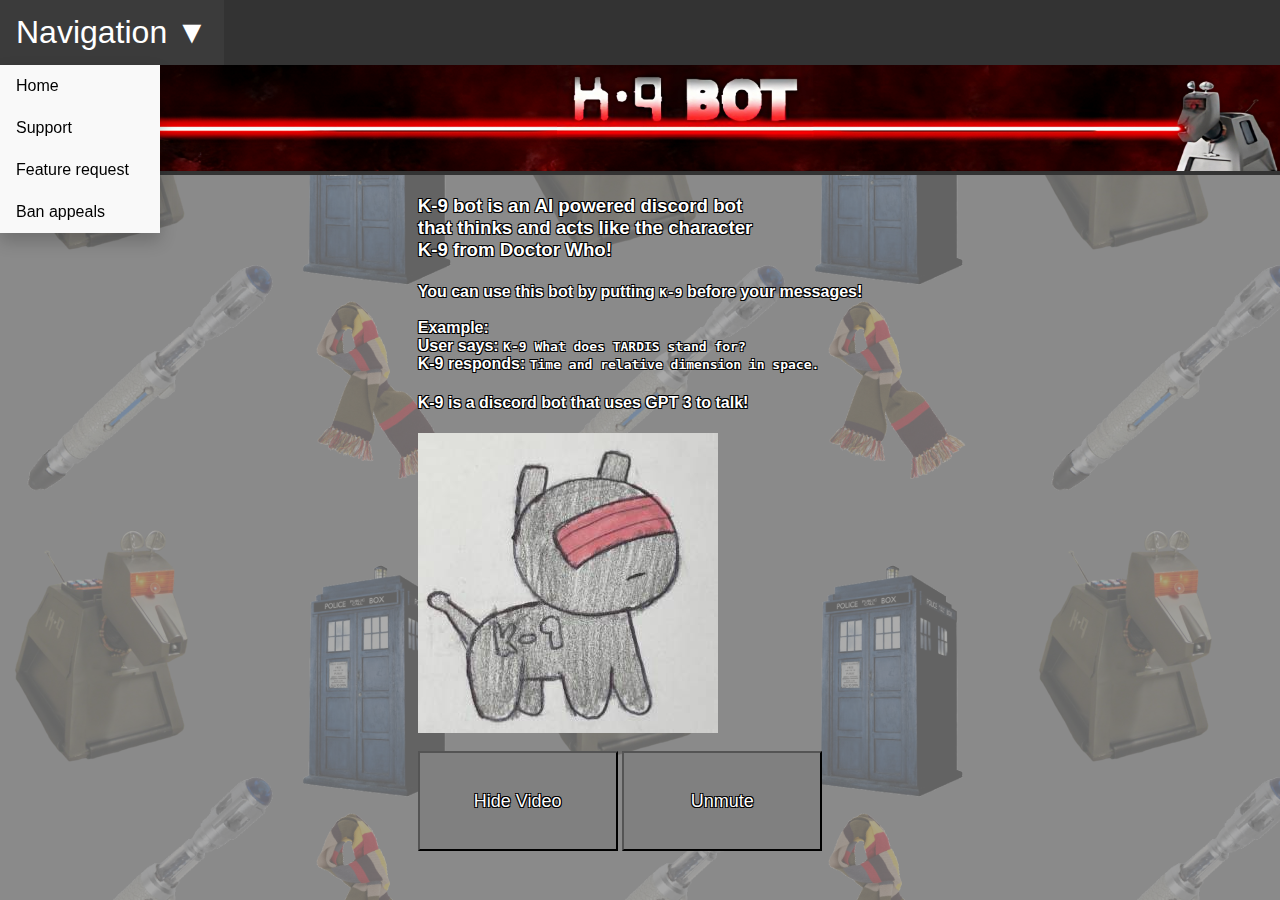
==== index.html @ 3be37ef1 "first commit" ====
<!DOCTYPE html>
<html>
  <head>
    <title>bot</title>
    <link rel="icon" href="/assets/K-9Logo.png" />
    <meta name="viewport" content="width=device-width, initial-scale=1" />
  </head>
  <body style="background-color: #8a8a8a">
    <link rel="stylesheet" href="main.css" />
    <section class="container">
      <video
        class="fullscreen"
        id="backgroundVideo"
        src="/assets/bgvideo.mp4"
        playsinline
        autoplay
        muted
        loop
      ></video>
      <div class="content">
        <link rel="stylesheet" href="navbar.css" />
        <div class="navbar">
          <div class="dropdown">
            <button class="dropbtn">
              Navigation &#x25BC;
              <i class="fa fa-caret-down"></i>
            </button>
            <div class="dropdown-content">
              <a onclick="location.href='./index.html'" href="#home">Home</a>
              <a onclick="location.href='./Support.html'" href="#support"
                >Support</a
              >
              <a onclick="location.href='./Request.html'" href="#request"
                >Feature request</a
              >
              <a onclick="location.href='./Appeal.html'" href="#appeal"
                >Ban appeals</a
              >
            </div>
            <img class="banner" src="/assets/banner.png" alt="title" />
          </div>
        </div>
        <div class="main">
          <div class="strokeme" style="display: flex">
            <div style="margin: auto" ;>
              <h3>
                K-9 bot is an AI powered discord bot<br />that thinks and acts
                like the character<br />K-9 from Doctor Who!<br />
              </h3>
              <h4>
                You can use this bot by putting <code>K-9</code> before your
                messages!
                <br />
                <br />
                Example: <br />
                User says: <code>K-9 What does TARDIS stand for?</code><br />
                K-9 responds: <code>Time and relative dimension in space.</code>
              </h4>
              <h4>K-9 is a discord bot that uses GPT 3 to talk!</h4>
              <img class="k9pic" src="/assets/K-9.jpg" alt="title" />

              <script type="text/javascript" src="videoButtons.js"></script>
              <br />
              <button
                class="videoButton"
                id="hideButton"
                onclick="toggleVideo()"
              >
                Hide Video
              </button>
              <button
                class="videoButton"
                id="muteButton"
                onclick="toggleMute()"
              >
                Unmute
              </button>
            </div>
          </div>
        </div>
      </div>
    </section>
  </body>
</html>
---- main.css ----
body {
  margin: 0 auto;
  font-family: Arial, Helvetica, sans-serif;
  background-image: url("/assets/background.png");
  background-repeat: repeat;
}

.main {
  margin-top: 10vw;
}

.form {
  text-align: center;
}

.strokeme {
  color: rgb(255, 255, 255);
  text-shadow: -1px -1px 0 #000, 1px -1px 0 #000, -1px 1px 0 #000,
    1px 1px 0 #000;
}

video.fullscreen {
  position: absolute;
  top: 0;
  left: 0;
  width: 100%;
  height: 100%;
  object-fit: cover;
}

.container {
  position: relative;
  display: grid;
  place-items: center;
  height: 100vh;
  width: 100vw;
  margin: 0 auto;
}

.content {
  z-index: 1;
  max-width: 500px;
  margin: auto;
}

.videoButton {
  height: 100px;
  width: 200px;
  color: rgb(255, 255, 255);
  text-shadow: -1px -1px 0 #000, 1px -1px 0 #000, -1px 1px 0 #000,
    1px 1px 0 #000;
  font-size: large;
  background-color: grey;
}

.k9pic {
  display: block;
}

@media (max-aspect-ratio: 4/3) {
  body {
    text-align: center;
  }
  .k9pic {
    margin-left: auto;
    margin-right: auto;
    width: 50%;
  }
}
---- navbar.css ----
.topnav a.active {
  background-color: #535353;
  color: rgb(255, 255, 255);
}
.navbar-brand {
  display: flex;
  align-items: center;
  height: 100%;
}
.navbar-brand img {
  height: 80px;
  margin: 0;
}
.dropdown {
  float: left;
  overflow: hidden;
}
.navbar {
  background-color: #333;
  position: fixed;
  top: 0;
  left: 0;
  width: 100%;
  z-index: 100;
}

.navbar a {
  float: left;
  font-size: 16px;
  color: white;
  text-align: center;
  padding: 14px 16px;
  text-decoration: none;
}
.dropdown .dropbtn {
  font-size: 32px;
  border: none;
  outline: none;
  color: white;
  padding: 14px 16px;
  background-color: inherit;
  font-family: inherit;
  margin: 0;
}

.navbar a:hover,
.dropdown:hover .dropbtn {
  background-color: rgb(59, 59, 59);
}

.dropdown-content {
  display: none;
  position: absolute;
  background-color: #f9f9f9;
  min-width: 160px;
  box-shadow: 0px 8px 16px 0px rgba(0, 0, 0, 0.2);
  z-index: 1;
}

.dropdown-content a {
  float: none;
  color: black;
  padding: 12px 16px;
  text-decoration: none;
  display: block;
  text-align: left;
}

.dropdown-content a:hover {
  background-color: #646464;
}

.dropdown:hover .dropdown-content {
  display: block;
}

.banner {
  width: 100%;
  overflow: hidden;
  position: relative;
}
/* New style for mobile devices */
@media (max-aspect-ratio: 4/3) {
  .dropdown {
    float: none;
  }
  .navbar {
    overflow: visible;
  }
  .navbar a,
  .dropdown .dropbtn {
    display: block;
    text-align: left;
  }
  .navbar a {
    border-bottom: 1px solid #ddd;
  }
  .dropdown {
    position: relative;
  }
  .dropdown-content {
    position: static;
    display: none;
    overflow: visible;
    box-shadow: none;
  }
  .dropdown:hover .dropdown-content {
    display: block;
  }
}
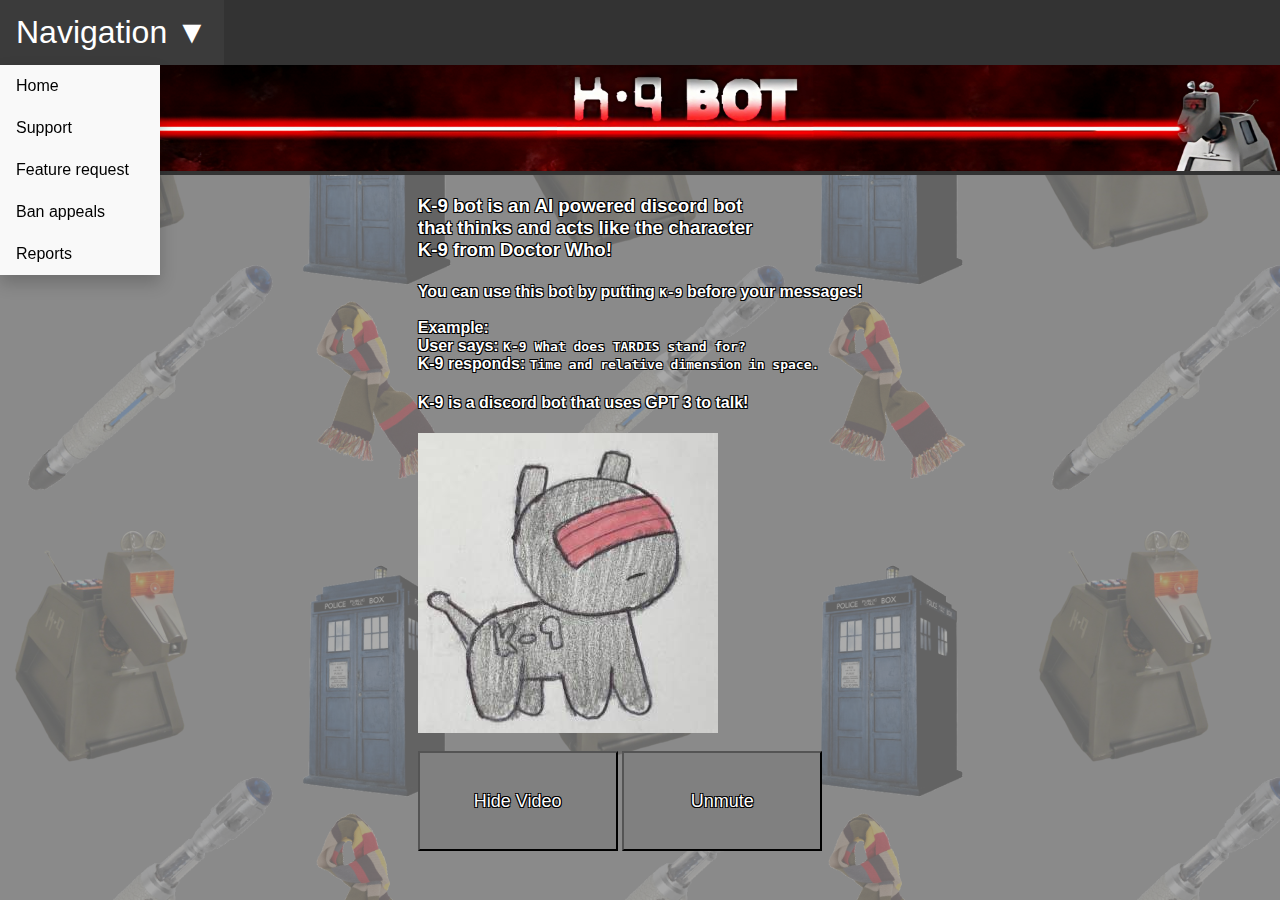
==== commit 7e523761: "added new page" ====
--- a/index.html
+++ b/index.html
@@ -35,6 +35,9 @@
               >
               <a onclick="location.href='./Appeal.html'" href="#appeal"
                 >Ban appeals</a
+              >
+              <a onclick="location.href='./Report.html'" href="#report"
+                >Reports</a
               >
             </div>
             <img class="banner" src="/assets/banner.png" alt="title" />
